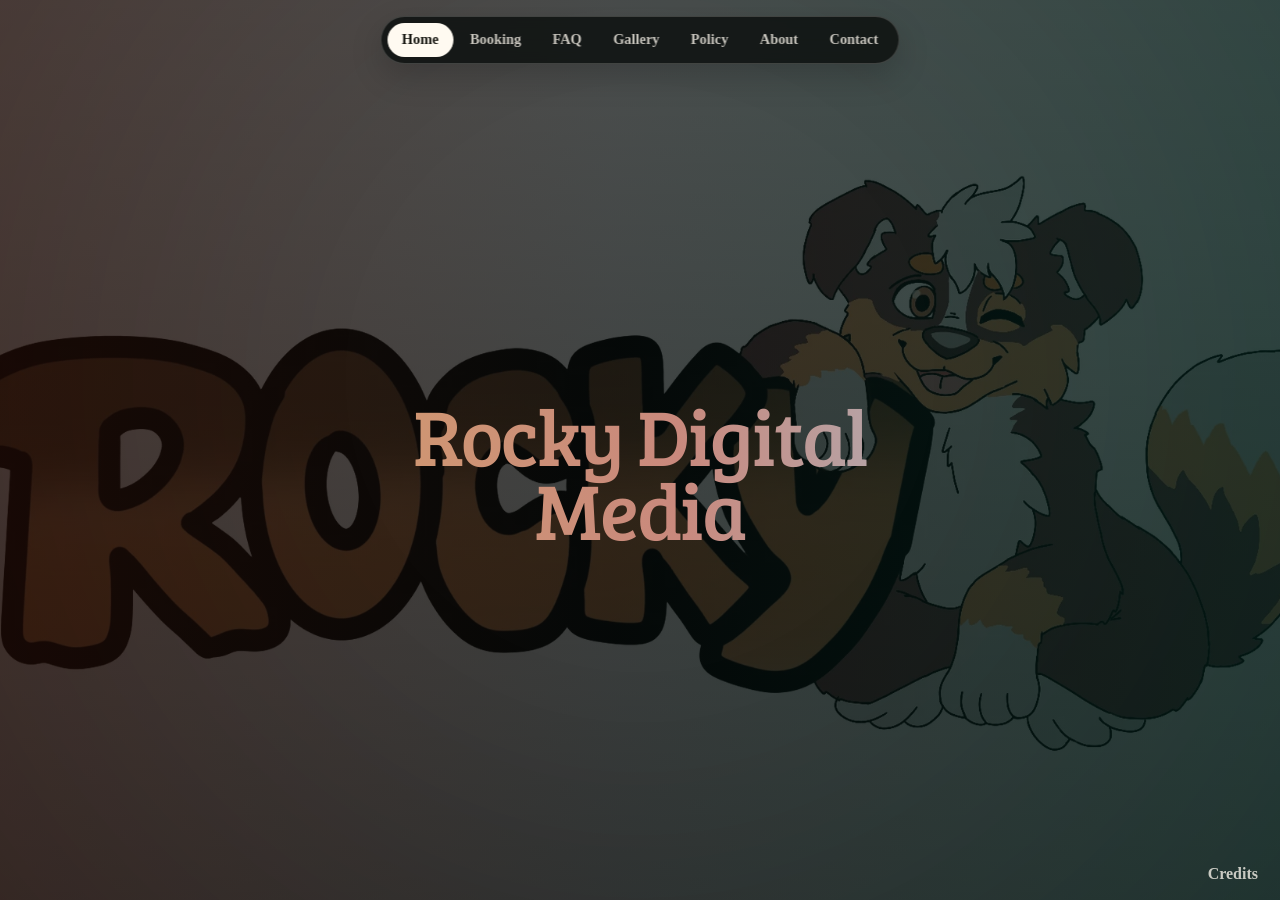
==== index.html @ cb26ac67 "Improve mobile layout and refresh gallery preview" ====
<!doctype html>
<html lang="en">
<head>
  <meta charset="utf-8">
  <meta name="viewport" content="width=device-width, initial-scale=1, viewport-fit=cover">
  <title>Rocky Digital Media</title>
  <meta name="description" content="This site is used for booking, contacting, and showing some of Rocky's best photos!">
  <meta name="theme-color" content="#101817">
  <link rel="icon" type="image/png" sizes="256x256" href="assets/favicon.png">
  <link rel="apple-touch-icon" href="assets/favicon.png">
  <link rel="preconnect" href="https://fonts.googleapis.com">
  <link rel="preconnect" href="https://fonts.gstatic.com" crossorigin>
  <link href="https://fonts.googleapis.com/css2?family=Bree+Serif&display=swap" rel="stylesheet">

  <meta property="og:title" content="Rocky Digital Media | Furry Convention Photography">
  <meta property="og:description" content="This site is used for booking, contacting, and showing some of Rocky's best photos!">
  <meta property="og:type" content="website">
  <meta property="og:url" content="https://www.rockydigitalmedia.com/">
  <meta property="og:site_name" content="Rocky Digital Media">
  <meta property="og:image" content="https://www.rockydigitalmedia.com/assets/social-preview-ios.jpg">
  <meta property="og:image:url" content="https://www.rockydigitalmedia.com/assets/social-preview-ios.jpg">
  <meta property="og:image:secure_url" content="https://www.rockydigitalmedia.com/assets/social-preview-ios.jpg">
  <meta property="og:image:type" content="image/jpeg">
  <meta property="og:image:width" content="1200">
  <meta property="og:image:height" content="630">
  <meta property="og:image:alt" content="Rocky Digital Media - furry convention photography">

  <meta name="twitter:card" content="summary_large_image">
  <meta name="twitter:title" content="Rocky Digital Media | Furry Convention Photography">
  <meta name="twitter:description" content="This site is used for booking, contacting, and showing some of Rocky's best photos!">
  <meta name="twitter:image" content="https://www.rockydigitalmedia.com/assets/social-preview-ios.jpg">
  <meta name="twitter:image:alt" content="Rocky Digital Media - furry convention photography">
  <link rel="image_src" href="https://www.rockydigitalmedia.com/assets/social-preview-ios.jpg">
  <link rel="preload" href="assets/tab-bg-home.webp" as="image" type="image/webp">
  <link rel="stylesheet" href="styles.css?v=20260810-1">
</head>
<body data-active-tab="home">
  <nav class="tabs" aria-label="Main sections">
    <a class="tab" href="#home" data-tab-link="home">Home</a>
    <a class="tab" href="#booking" data-tab-link="booking">Booking</a>
    <a class="tab" href="#faq" data-tab-link="faq">FAQ</a>
    <a class="tab" href="#gallery" data-tab-link="gallery">Gallery</a>
    <a class="tab" href="#policy" data-tab-link="policy">Policy</a>
    <a class="tab" href="#about" data-tab-link="about">About</a>
    <a class="tab" href="#contact" data-tab-link="contact">Contact</a>
  </nav>

  <main>
    <section class="panel hero-panel active" id="home" data-tab-panel="home" aria-labelledby="home-title">
      <h1 id="home-title">Rocky Digital Media</h1>
    </section>

    <section class="panel booking-panel" id="booking" data-tab-panel="booking" aria-label="Booking">
      <form class="booking-form" id="booking-form" action="https://formspree.io/f/xojoqobk" method="post">
        <input type="hidden" name="_subject" value="New Rocky Digital Media booking request">

        <div class="form-grid">
          <label>
            <span>First name</span>
            <input type="text" name="firstName" autocomplete="given-name" required>
          </label>

          <label>
            <span>Fursona name</span>
            <input type="text" name="fursonaName" autocomplete="nickname" required>
          </label>

          <label>
            <span>Preferred contact method</span>
            <select name="contactMethod" id="contact-method" required>
              <option value="" selected disabled>Select one method</option>
              <option value="email">Email</option>
              <option value="telegram">Telegram</option>
              <option value="discord">Discord</option>
            </select>
          </label>

          <label>
            <span>Species</span>
            <select name="species" required>
              <option value="" selected disabled>Select a species</option>
              <optgroup label="Canines">
                <option>Wolf</option>
                <option>Fox</option>
                <option>Dog</option>
                <option>Coyote</option>
                <option>Jackal</option>
                <option>African wild dog</option>
                <option>Werewolf</option>
              </optgroup>
              <optgroup label="Felines">
                <option>Cat</option>
                <option>Tiger</option>
                <option>Lion</option>
                <option>Snow leopard</option>
                <option>Leopard</option>
                <option>Cheetah</option>
                <option>Lynx</option>
                <option>Bobcat</option>
                <option>Panther</option>
              </optgroup>
              <optgroup label="Other mammals">
                <option>Deer</option>
                <option>Hyena</option>
                <option>Rabbit</option>
                <option>Bear</option>
                <option>Raccoon</option>
                <option>Otter</option>
                <option>Red panda</option>
                <option>Skunk</option>
                <option>Horse</option>
                <option>Bull</option>
                <option>Goat</option>
                <option>Cow</option>
                <option>Bat</option>
                <option>Ferret</option>
                <option>Mouse</option>
                <option>Rat</option>
                <option>Kangaroo</option>
                <option>Squirrel</option>
                <option>Sheep</option>
                <option>Opossum</option>
              </optgroup>
              <optgroup label="Avian, aquatic, and reptile">
                <option>Bird</option>
                <option>Crow</option>
                <option>Raven</option>
                <option>Owl</option>
                <option>Hawk</option>
                <option>Shark</option>
                <option>Dolphin</option>
                <option>Orca</option>
                <option>Fish</option>
                <option>Reptile</option>
                <option>Snake</option>
                <option>Dinosaur</option>
                <option>Amphibian</option>
                <option>Insect</option>
              </optgroup>
              <optgroup label="Fantasy, identity, and original species">
                <option>Dragon</option>
                <option>Hybrid</option>
                <option>Shapeshifter</option>
                <option>Dutch Angel Dragon</option>
                <option>Protogen</option>
                <option>Phoenix</option>
                <option>Sergal</option>
                <option>Unicorn</option>
                <option>Gryphon</option>
                <option>Synth</option>
                <option>Avali</option>
                <option>Kobold</option>
                <option>Demon</option>
                <option>Alien</option>
                <option>Therian</option>
              </optgroup>
            </select>
          </label>

          <label id="contact-detail-field" hidden>
            <span id="contact-detail-label">Contact information</span>
            <input type="text" id="contact-detail" name="contactDetail" disabled required>
          </label>

          <label>
            <span>Convention</span>
            <select name="convention" id="convention-select" required>
              <option value="" selected disabled>Select a convention</option>
            </select>
          </label>

          <label class="form-wide">
            <span>Session ideas or notes</span>
            <textarea name="message" rows="4" placeholder="Tell me what kind of photos you’re interested in."></textarea>
          </label>
        </div>

        <button class="submit-button" id="booking-submit" type="submit">Send booking request</button>
        <output class="form-output" id="booking-output" aria-live="polite"></output>
      </form>
    </section>

    <section class="panel faq-panel" id="faq" data-tab-panel="faq" aria-label="Frequently asked questions">
      <div class="faq-shell">
        <header class="faq-heading">
          <h2>Frequently Asked Questions</h2>
          <p>You can find answers to commonly asked questions here. If you don’t see your question, feel free to email us!</p>
        </header>

        <div class="faq-list">
          <article class="faq-item">
            <h3>
              <button class="faq-question" id="faq-camera-question" type="button" aria-expanded="false" aria-controls="faq-camera-answer">
                <span>What camera do you use for your photos?</span>
                <span class="faq-icon" aria-hidden="true">+</span>
              </button>
            </h3>
            <div class="faq-answer" id="faq-camera-answer" role="region" aria-labelledby="faq-camera-question" hidden>
              <p>I use an iPhone 15 for some photos and now also use an iPhone 17 Pro Max. Better camera equipment is planned for the near future.</p>
            </div>
          </article>

          <article class="faq-item">
            <h3>
              <button class="faq-question" id="faq-pricing-question" type="button" aria-expanded="false" aria-controls="faq-pricing-answer">
                <span>How much does a session cost?</span>
                <span class="faq-icon" aria-hidden="true">+</span>
              </button>
            </h3>
            <div class="faq-answer" id="faq-pricing-answer" role="region" aria-labelledby="faq-pricing-question" hidden>
              <p>Session pricing may vary depending on the convention, session length, group size, location, and type of photography requested. Any pricing will be discussed and confirmed before the session is booked.</p>
            </div>
          </article>

          <article class="faq-item">
            <h3>
              <button class="faq-question" id="faq-group-question" type="button" aria-expanded="false" aria-controls="faq-group-answer">
                <span>Can I book a group photography session?</span>
                <span class="faq-icon" aria-hidden="true">+</span>
              </button>
            </h3>
            <div class="faq-answer" id="faq-group-answer" role="region" aria-labelledby="faq-group-question" hidden>
              <p>Yes! Group photography sessions are welcome. When booking, include the approximate number of people or fursuiters so enough time and space can be planned. Larger groups may require a longer session.</p>
            </div>
          </article>

          <article class="faq-item">
            <h3>
              <button class="faq-question" id="faq-location-question" type="button" aria-expanded="false" aria-controls="faq-location-answer">
                <span>Where do photography sessions take place?</span>
                <span class="faq-icon" aria-hidden="true">+</span>
              </button>
            </h3>
            <div class="faq-answer" id="faq-location-answer" role="region" aria-labelledby="faq-location-question" hidden>
              <p>Sessions normally take place in public convention areas or at an agreed-upon location near the convention. Indoor or outdoor locations may be used depending on convention rules, weather, lighting, accessibility, and everyone’s comfort.</p>
            </div>
          </article>

          <article class="faq-item">
            <h3>
              <button class="faq-question" id="faq-fursuit-question" type="button" aria-expanded="false" aria-controls="faq-fursuit-answer">
                <span>Can I book without owning a fursuit?</span>
                <span class="faq-icon" aria-hidden="true">+</span>
              </button>
            </h3>
            <div class="faq-answer" id="faq-fursuit-answer" role="region" aria-labelledby="faq-fursuit-question" hidden>
              <p>Absolutely. A fursuit is not required—we welcome everyone, with or without a fursuit!</p>
            </div>
          </article>

          <article class="faq-item">
            <h3>
              <button class="faq-question" id="faq-cancellation-question" type="button" aria-expanded="false" aria-controls="faq-cancellation-answer">
                <span>What happens if a convention is cancelled or rescheduled?</span>
                <span class="faq-icon" aria-hidden="true">+</span>
              </button>
            </h3>
            <div class="faq-answer" id="faq-cancellation-answer" role="region" aria-labelledby="faq-cancellation-question" hidden>
              <p>If a convention is cancelled, rescheduled, or moved, affected bookings will be reviewed. Rocky Digital Media will contact you through your selected contact method to discuss rescheduling, transferring, or cancelling the session.</p>
            </div>
          </article>
        </div>
      </div>
    </section>
    <section class="panel gallery-panel" id="gallery" data-tab-panel="gallery" aria-label="Gallery">
      <div class="furtrack-grid" id="furtrack-grid" aria-label="Gallery photographs"></div>
      <p class="gallery-disclaimer">These photos were taken and are managed by RockyTheDog through Furtrack.</p>

      <div class="gallery-lightbox" id="gallery-lightbox" role="dialog" aria-modal="true" aria-label="Expanded gallery photograph" hidden>
        <button class="gallery-lightbox-close" id="gallery-lightbox-close" type="button" aria-label="Close expanded photograph">&times;</button>
        <button class="gallery-lightbox-arrow gallery-lightbox-previous" id="gallery-lightbox-previous" type="button" aria-label="View previous photograph">&#8249;</button>
        <figure class="gallery-lightbox-stage">
          <img id="gallery-lightbox-image" src="" alt="" draggable="false">
          <span class="gallery-lightbox-copyright" aria-hidden="true">© Rocky Digital Media</span>
          <figcaption id="gallery-lightbox-counter" aria-live="polite"></figcaption>
        </figure>
        <button class="gallery-lightbox-arrow gallery-lightbox-next" id="gallery-lightbox-next" type="button" aria-label="View next photograph">&#8250;</button>
      </div>
    </section>
    <section class="panel policy-panel" id="policy" data-tab-panel="policy" aria-label="Photography policies">
      <div class="policy-zoom-controls" id="policy-zoom-controls" role="group" aria-label="Policy document zoom controls">
        <button id="policy-zoom-out" type="button" aria-label="Zoom out" disabled>&minus;</button>
        <output id="policy-zoom-level" aria-live="polite">100%</output>
        <button id="policy-zoom-in" type="button" aria-label="Zoom in">&plus;</button>
      </div>
      <p class="policy-pinch-hint">Pinch to zoom the policy pages.</p>
      <div class="policy-viewport" id="policy-viewport" role="region" aria-label="Zoomable photography policy document">
        <div class="policy-document" id="policy-document" role="document" aria-label="Rocky Digital Media Photography Session Information and Policies">
          <div class="policy-page-wrap">
            <img class="policy-page" src="assets/policy-page-1.png" alt="Photography policies, page 1 of 3" fetchpriority="high" draggable="false">
            <a class="policy-page-link" href="#home" aria-label="Open the Rocky Digital Media home page"></a>
          </div>
          <div class="policy-page-wrap">
            <img class="policy-page" src="assets/policy-page-2.png" alt="Photography policies, page 2 of 3" loading="lazy" draggable="false">
          </div>
          <div class="policy-page-wrap">
            <img class="policy-page" src="assets/policy-page-3.png" alt="Photography policies, page 3 of 3" loading="lazy" draggable="false">
          </div>
        </div>
      </div>
    </section>
    <section class="panel about-panel" id="about" data-tab-panel="about" aria-label="About">
      <article class="about-shell">
        <header class="about-intro">
          <p class="about-lead"><strong>Hey! I’m Rocky, the photographer and creator behind Rocky Digital Media.</strong></p>
          <p class="about-summary">Rocky Digital Media is a furry-owned and operated photography and digital media project that grew from my love for photography, technology, and the furry community. I created it to capture the people, fursuits, creativity, friendships, and unforgettable moments that make conventions so special.</p>
          <p class="about-summary">For me, photography isn’t just about getting a good picture. It’s about capturing a moment and giving someone something they can look back on and remember.</p>
        </header>

        <div class="about-grid">
          <section class="about-card">
            <h3>Behind the Camera</h3>
            <p>Everyone is camera-shy at some point, so why not step into the spotlight and share your memories with friends—whether you just met or have been lifelong friends?</p>
            <p>Whether it’s your first convention, your second, or you’ve attended enough to lose count, my goal is to capture photos that feel genuine to you and your character—whether you’re showing off your fursuit, taking photos with friends, or simply being part of a group.</p>
            <p>I’m always improving my photography, trying new styles and techniques, and learning from every convention and session. Rocky Digital Media is still growing, and I’m excited to see where photography takes it next.</p>
          </section>

          <section class="about-card">
            <h3>What I Photograph</h3>
            <p>My photography currently focuses on fursuit portraits, convention coverage, group photos, and outdoor or location sessions at conventions I attend.</p>
            <p>As Rocky Digital Media grows, I hope to photograph more conventions, meet more people throughout the community, and continue experimenting with new photography and digital media projects.</p>
          </section>

          <section class="about-card">
            <h3>Part of the Community</h3>
            <p>Rocky Digital Media is proudly furry-owned and operated.</p>
            <p>One of my favourite things about the furry community is the creativity behind it. Artists, makers, performers, fursuiters, photographers, creators, and friends all help make conventions what they are.</p>
            <p>Being part of that community gives me the opportunity to photograph it from within—not just the suits and events, but the personalities, friendships, and memories behind them.</p>
            <p>At the end of the day, that’s what Rocky Digital Media is about:</p>
            <p class="about-motto">Creativity. Community. Memories.</p>
          </section>

          <section class="about-card">
            <h3>What’s Next?</h3>
            <p>Rocky Digital Media is continuing to grow. Right now, I’m focused on building a larger convention photography portfolio, photographing more conventions and community events, exploring new styles and techniques, creating new digital media projects, and continuing to improve as a photographer.</p>
            <p>There’s plenty more to come, and I’m looking forward to capturing more memories along the way.</p>
          </section>

          <section class="about-card copyright-card">
            <h3>Copyright &amp; Ownership</h3>
            <p><strong>© Rocky Digital Media. All rights reserved.</strong></p>
            <p>Rocky Digital Media, this website, and its original content are not offered for sale, ownership transfer, or trade.</p>
            <p>Original photography, branding, written content, and other original materials may not be copied, reproduced, distributed, or used without permission.</p>
            <p>If you believe Rocky Digital Media content has been copied or used without authorization, please report the suspected infringement through the appropriate platform or service, including GitHub when applicable.</p>
          </section>
        </div>

      </article>
    </section>
    <section class="panel contact-panel" id="contact" data-tab-panel="contact" aria-label="Contact">
      <form class="contact-form" id="contact-form" action="https://formspree.io/f/xwlelkke" method="post">
        <input type="hidden" name="_subject" value="New Rocky Digital Media contact message">
        <input type="hidden" name="formType" value="Contact page message">

        <div class="form-grid">
          <label>
            <span>Name</span>
            <input type="text" name="name" autocomplete="name" placeholder="Your name" required>
          </label>

          <label>
            <span>Email address</span>
            <input type="email" name="email" autocomplete="email" placeholder="you@example.com" required>
          </label>

          <label class="form-wide">
            <span>Subject</span>
            <input type="text" name="subject" placeholder="What is your message about?" required>
          </label>

          <label class="form-wide">
            <span>Message</span>
            <textarea name="message" rows="6" placeholder="How can Rocky Digital Media help?" required></textarea>
          </label>
        </div>

        <button class="submit-button" id="contact-submit" type="submit">Send message</button>
        <output class="form-output" id="contact-output" aria-live="polite"></output>
      </form>
    </section>
  </main>

  <button class="credits-trigger" id="credits-trigger" type="button" aria-label="Open website credits">Credits</button>
  <aside class="credits-panel" id="credits-panel" aria-label="Website credits">
    <div><strong>Site was made by RockyTheDog</strong><button id="credits-close" type="button" aria-label="Close website credits">&times;</button></div>
    <p class="credits-logo">Tab logo by <strong>River</strong> (@RivertheCat).</p>
    <p class="credits-artists">Artwork was created by Himi and Neptune.</p>
    <small class="credits-copyright">This site remains the rightful property of RockyTheDog (owner) and their company, <em>Rocky Digital Media</em>.</small>
  </aside>

  <script src="conventions.js"></script>
  <script src="furtrack-media.js?v=20260810-1"></script>
  <script src="app.js?v=20260809-4"></script>
</body>
</html>
---- styles.css ----
:root {
  --ink: #fffaf1;
  --muted: rgba(255, 250, 241, 0.76);
  --line: rgba(255, 250, 241, 0.19);
  --glass: rgba(12, 17, 16, 0.78);
  --field: rgba(2, 5, 4, 0.42);
  --accent: #f3c66b;
  --font-body: Georgia, "Times New Roman", serif;
  --font-title: "Bree Serif", Georgia, serif;
  --font-home-title: "Bree Serif", Georgia, serif;
}

* { box-sizing: border-box; }
html { min-height: 100%; -webkit-text-size-adjust: 100%; }
body {
  --page-background: url("assets/tab-bg-home.webp");
  --page-background-position: center;
  --page-background-size: cover;
  min-height: 100vh;
  min-height: 100svh;
  margin: 0;
  color: var(--ink);
  font-family: var(--font-body);
  overflow-x: hidden;
  background-color: #050505;
  background-image:
    linear-gradient(90deg, rgba(40, 16, 9, 0.66), rgba(8, 14, 13, 0.58) 48%, rgba(4, 39, 33, 0.67)),
    linear-gradient(rgba(0, 0, 0, 0.34), rgba(0, 0, 0, 0.57)),
    var(--page-background);
  background-position: center, center, var(--page-background-position);
  background-size: cover, cover, var(--page-background-size);
  background-attachment: fixed;
  background-repeat: no-repeat;
}
body[data-active-tab="home"] { --page-background: url("assets/tab-bg-home.webp"); --page-background-position: center; --page-background-size: cover; }
body[data-active-tab="booking"],
body[data-active-tab="faq"],
body[data-active-tab="gallery"],
body[data-active-tab="contact"] {
  background-color: #fff;
  background-image: linear-gradient(#fff, #fff);
}
body[data-active-tab="booking"]::before,
body[data-active-tab="faq"]::before,
body[data-active-tab="gallery"]::before,
body[data-active-tab="contact"]::before { background: none; }
body[data-active-tab="faq"] .faq-panel {
  --ink: #211a16;
  --muted: rgba(33, 26, 22, 0.74);
  --line: rgba(33, 26, 22, 0.24);
  color: var(--ink);
}
body[data-active-tab="booking"] .credits-trigger,
body[data-active-tab="faq"] .credits-trigger,
body[data-active-tab="gallery"] .credits-trigger,
body[data-active-tab="contact"] .credits-trigger { color: #3b302a; }
body[data-active-tab="gallery"] .gallery-disclaimer { color: rgba(33, 26, 22, 0.68); }
body[data-active-tab="policy"],
body[data-active-tab="about"] { --page-background: linear-gradient(#050505, #050505); --page-background-position: center; --page-background-size: cover; }
body::before {
  content: "";
  position: fixed;
  inset: 0;
  pointer-events: none;
  background: radial-gradient(circle at 50% 42%, transparent 0 18rem, rgba(0, 0, 0, 0.18) 54rem);
}
body.lightbox-open { overflow: hidden; }
body.lightbox-open .gallery-panel { animation: none; transform: none; }
a { color: inherit; }
button, input, select, textarea { font: inherit; }
img { max-width: 100%; }
[hidden] { display: none !important; }

.tabs {
  position: fixed;
  z-index: 20;
  top: 1rem;
  left: 50%;
  display: flex;
  gap: 0.12rem;
  max-width: calc(100vw - 1.5rem);
  padding: 0.35rem;
  border: 1px solid var(--line);
  border-radius: 999px;
  background: rgba(13, 16, 15, 0.84);
  transform: translateX(-50%);
  transition: transform 220ms ease;
  box-shadow: 0 0.75rem 2rem rgba(0, 0, 0, 0.18);
  -webkit-backdrop-filter: blur(16px);
  backdrop-filter: blur(16px);
  will-change: transform;
}
.tabs.scroll-hidden { transform: translate(-50%, calc(-100% - 2rem)); }
.tab {
  min-height: 2.15rem;
  display: grid;
  place-items: center;
  padding: 0 0.92rem;
  border-radius: 999px;
  color: var(--muted);
  font-size: 0.9rem;
  font-weight: 900;
  text-decoration: none;
  white-space: nowrap;
  transition: background 180ms ease, color 180ms ease, transform 180ms ease;
}
.tab:hover { color: var(--ink); transform: translateY(-1px); }
.tab.active { color: #171712; background: var(--ink); }

main { position: relative; z-index: 1; }
.panel {
  min-height: 100vh;
  min-height: 100svh;
  width: 100%;
  display: none;
  align-items: center;
  justify-items: center;
  padding: 5.75rem clamp(1rem, 5vw, 4rem) 3rem;
  animation: panel-in 300ms ease both;
}
.panel.active { display: grid; }
.hero-panel { text-align: center; }
.hero-panel h1 {
  max-width: 15ch;
  margin: 0;
  color: #d19a6f;
  font-family: var(--font-home-title);
  font-size: clamp(3rem, 6.25vw, 5.4rem);
  font-weight: 400;
  line-height: 0.92;
  letter-spacing: -0.025em;
  text-wrap: balance;
}
.empty-panel { min-height: 100vh; min-height: 100svh; }

.faq-panel { align-content: center; }
.faq-shell {
  width: min(50rem, 100%);
  display: grid;
  gap: 1.85rem;
  padding: clamp(1.2rem, 4vw, 2rem);
  border: 0;
  background: transparent;
  box-shadow: none;
  backdrop-filter: none;
}
.faq-heading { display: grid; gap: 1.15rem; padding-inline: 0.5rem; text-align: center; }
.faq-heading h2 { margin: 0; font-family: var(--font-title); font-size: clamp(2rem, 5vw, 3.5rem); line-height: 1.08; }
.faq-heading p { max-width: 42rem; margin: 0 auto; color: var(--muted); font: 700 0.9rem/1.55 var(--font-body); }
.faq-list { display: grid; gap: 0.65rem; }
.faq-item { overflow: hidden; border: 1px solid var(--line); border-radius: 0.7rem; background: transparent; }
.faq-item h3 { margin: 0; }
.faq-question {
  width: 100%;
  display: flex;
  justify-content: space-between;
  align-items: center;
  gap: 1rem;
  padding: 1rem;
  border: 0;
  color: var(--ink);
  background: transparent;
  font: 800 1rem/1.4 var(--font-body);
  text-align: left;
  cursor: pointer;
}
.faq-question:focus-visible { outline: 3px solid var(--accent); outline-offset: 4px; }
.faq-icon { color: var(--accent); font-size: 1.4rem; line-height: 1; transition: transform 180ms ease; }
.faq-question[aria-expanded="true"] .faq-icon { transform: rotate(45deg); }
.faq-answer { padding: 0 3.4rem 1rem 1rem; }
.faq-answer p { margin: 0; color: var(--muted); font: 700 0.9rem/1.6 var(--font-body); }

.gallery-panel { align-content: center; gap: 1.25rem; }
.furtrack-grid { display: grid; grid-template-columns: repeat(4, minmax(0, 1fr)); gap: 0.75rem; width: min(70rem, 100%); }
.furtrack-card {
  position: relative;
  margin: 0;
  aspect-ratio: 1;
  overflow: hidden;
  border: 1px solid var(--line);
  border-radius: 0.75rem;
  background: var(--glass);
}
.furtrack-open { position: relative; width: 100%; height: 100%; display: block; padding: 0; border: 0; color: inherit; background: transparent; cursor: zoom-in; }
.furtrack-open:focus-visible { outline: 3px solid var(--accent); outline-offset: -3px; }
.furtrack-grid img { width: 100%; height: 100%; display: block; object-fit: cover; }
.furtrack-watermark { position: absolute; right: 0.45rem; bottom: 0.4rem; padding: 0.2rem 0.35rem; border-radius: 0.25rem; color: rgba(255, 255, 255, 0.88); background: rgba(0, 0, 0, 0.48); font-size: 0.58rem; font-weight: 800; letter-spacing: 0.02em; pointer-events: none; }
.furtrack-card.load-error::after { content: "Photograph unavailable"; position: absolute; inset: 0; display: grid; place-items: center; padding: 1rem; color: var(--muted); background: var(--glass); text-align: center; pointer-events: none; }
.gallery-disclaimer { width: min(56rem, 100%); margin: 0; color: rgba(219, 219, 216, 0.68); font: 600 0.73rem/1.5 var(--font-body); text-align: center; }
.gallery-lightbox { position: fixed; z-index: 60; inset: 0; display: grid; place-items: center; padding: 4rem clamp(3.5rem, 8vw, 7rem); background: rgba(3, 6, 5, 0.93); -webkit-backdrop-filter: blur(14px); backdrop-filter: blur(14px); }
.gallery-lightbox-stage { position: relative; margin: 0; display: grid; place-items: center; }
.gallery-lightbox-stage img { display: block; max-width: min(82vw, 80rem); max-height: 82vh; border: 1px solid var(--line); border-radius: 0.75rem; object-fit: contain; background: #090d0c; box-shadow: 0 1.5rem 5rem rgba(0, 0, 0, 0.45); user-select: none; }
.gallery-lightbox-close,
.gallery-lightbox-arrow { position: fixed; z-index: 62; display: grid; place-items: center; border: 1px solid var(--line); border-radius: 999px; color: var(--ink); background: rgba(11, 15, 14, 0.82); cursor: pointer; }
.gallery-lightbox-close { top: 1rem; right: 1rem; width: 2.8rem; height: 2.8rem; font-size: 1.8rem; }
.gallery-lightbox-arrow { top: 50%; width: 3.4rem; height: 3.4rem; font-size: 2.5rem; transform: translateY(-50%); }
.gallery-lightbox-arrow:hover,
.gallery-lightbox-close:hover { border-color: var(--accent); color: var(--accent); }
.gallery-lightbox-previous { left: 1.25rem; }
.gallery-lightbox-next { right: 1.25rem; }
.gallery-lightbox-copyright { position: absolute; z-index: 2; right: 0.75rem; bottom: 2.35rem; padding: 0.3rem 0.45rem; border-radius: 0.3rem; color: rgba(255, 255, 255, 0.9); background: rgba(0, 0, 0, 0.55); font-size: 0.7rem; pointer-events: none; user-select: none; }
.gallery-lightbox-stage figcaption { margin-top: 0.65rem; color: var(--muted); font-size: 0.8rem; text-align: center; }

.about-panel { align-items: start; overflow-y: auto; }
.about-shell {
  width: min(58rem, 100%);
  display: grid;
  gap: 0;
  margin-block: auto;
}
.about-intro {
  padding: clamp(1.2rem, 3vw, 2rem) 0 2rem;
  background: transparent;
}
.about-lead { max-width: 52rem; margin: 0.75rem 0 0; color: var(--muted); font: 700 clamp(0.95rem, 2vw, 1.08rem)/1.55 var(--font-body); }
.about-lead strong { color: var(--ink); }
.about-summary { max-width: 64rem; margin: 0.65rem 0 0; color: var(--muted); font: 700 0.9rem/1.58 var(--font-body); }
.about-grid { display: grid; grid-template-columns: 1fr; gap: 0.25rem; }
.about-card { min-height: 0; padding: 1.15rem 0; background: transparent; }
.about-card h3 { margin: 0 0 0.55rem; color: var(--ink); font-size: 1.15rem; }
.about-card p, .about-card li { color: var(--muted); font: 700 0.88rem/1.52 var(--font-body); }
.about-card p { margin: 0 0 0.7rem; }
.about-card p:last-child { margin-bottom: 0; }
.about-card strong { color: var(--ink); }
.about-card .about-motto {
  margin-top: 0.7rem;
  color: #d19a6f;
  letter-spacing: 0.04em;
}
@supports ((background-clip: text) or (-webkit-background-clip: text)) {
  .hero-panel h1,
  .about-card .about-motto {
    background: linear-gradient(90deg, #d19a6f 0%, #c9897d 28%, #a8b7c5 55%, #d19a6f 78%, #c9897d 100%);
    background-size: 200% 100%;
    background-position: 0% 50%;
    -webkit-background-clip: text;
    background-clip: text;
    -webkit-text-fill-color: transparent;
    color: transparent;
    animation: aussie-motto-colour-flow 5.5s ease-in-out infinite alternate;
  }
}
.copyright-card p { font-size: 0.76rem; line-height: 1.55; }
.about-closing { display: flex; justify-content: space-between; gap: 1rem; align-items: center; padding: 1.5rem 0 0; background: transparent; font: 800 0.88rem/1.4 var(--font-body); }
.about-closing p { margin: 0; color: var(--muted); }
.about-closing strong { color: var(--accent); white-space: nowrap; }
.policy-panel { align-content: start; align-items: start; justify-items: center; gap: 0.75rem; }
.policy-zoom-controls {
  display: flex;
  align-items: center;
  justify-content: center;
  gap: 0.45rem;
  padding: 0.3rem;
  border: 1px solid var(--line);
  border-radius: 999px;
  background: var(--glass);
  box-shadow: 0 0.65rem 2rem rgba(0, 0, 0, 0.2);
  -webkit-backdrop-filter: blur(16px);
  backdrop-filter: blur(16px);
}
.policy-zoom-controls button {
  width: 2.4rem;
  height: 2.4rem;
  border: 0;
  border-radius: 50%;
  color: var(--ink);
  background: rgba(255, 250, 241, 0.1);
  font-size: 1.25rem;
  font-weight: 900;
  cursor: pointer;
}
.policy-zoom-controls button:hover:not(:disabled) { background: rgba(255, 250, 241, 0.18); }
.policy-zoom-controls button:disabled { color: rgba(255, 250, 241, 0.35); cursor: default; }
.policy-zoom-controls output { min-width: 3.5rem; color: var(--ink); font: 800 0.78rem/1 var(--font-body); text-align: center; }
.policy-pinch-hint { display: none; margin: 0; color: var(--muted); font-size: 0.78rem; text-align: center; }
.policy-viewport {
  width: 100%;
  overflow-x: auto;
  overflow-y: visible;
  overscroll-behavior-inline: contain;
  scrollbar-color: var(--accent) rgba(2, 5, 4, 0.3);
}
.policy-document {
  width: 100%;
  display: grid;
  justify-items: center;
  gap: clamp(0.75rem, 2vw, 1.25rem);
  margin-inline: auto;
}
.policy-page-wrap { position: relative; width: auto; }
.policy-page {
  width: 100%;
  height: auto;
  max-width: none;
  max-height: none;
  display: block;
  border-radius: 0.35rem;
  background: #fff;
  box-shadow: 0 1.1rem 3rem rgba(0, 0, 0, 0.28);
  object-fit: contain;
  -webkit-user-select: none;
  user-select: none;
}
.policy-page-link {
  position: absolute;
  z-index: 2;
  left: 58.75%;
  top: 38.7%;
  width: 22.15%;
  height: 2.2%;
  border-radius: 0.15rem;
}
.policy-page-link:hover { background: rgba(0, 102, 204, 0.12); outline: 1px solid rgba(0, 102, 204, 0.42); }
.policy-page-link:focus-visible { outline: 3px solid var(--accent); outline-offset: 2px; }
.booking-panel { align-content: center; }
.contact-panel { align-content: center; }
.booking-form,
.contact-form {
  width: min(58rem, 100%);
  display: grid;
  gap: 1rem;
  padding: clamp(1rem, 3vw, 1.75rem);
  border: 1px solid var(--line);
  border-radius: 1rem;
  background: var(--glass);
  box-shadow: 0 1.25rem 4rem rgba(0, 0, 0, 0.28);
  -webkit-backdrop-filter: blur(16px);
  backdrop-filter: blur(16px);
}
.contact-form { width: min(42rem, 100%); }
.form-grid { display: grid; grid-template-columns: repeat(2, minmax(0, 1fr)); gap: 0.85rem; }
label { display: grid; gap: 0.42rem; }
label > span { color: var(--ink); font: 800 0.88rem/1.2 var(--font-body); }
input, select, textarea {
  width: 100%;
  min-height: 3rem;
  border: 1px solid rgba(255, 250, 241, 0.25);
  border-radius: 0.6rem;
  padding: 0.75rem 0.8rem;
  color: var(--ink);
  background: var(--field);
  outline: none;
}
textarea { min-height: 6.5rem; resize: vertical; }
input:focus, select:focus, textarea:focus { border-color: var(--accent); box-shadow: 0 0 0 3px rgba(243, 198, 107, 0.15); }
select option, select optgroup { color: var(--ink); background: #121716; }
.form-wide { grid-column: 1 / -1; }
.submit-button {
  justify-self: center;
  min-height: 3rem;
  border: 0;
  border-radius: 999px;
  padding: 0 1.35rem;
  color: #1b170f;
  background: var(--accent);
  font-weight: 900;
  cursor: pointer;
}
.submit-button:hover { filter: brightness(1.06); }
.submit-button:disabled { cursor: wait; filter: grayscale(0.25); opacity: 0.72; }
.form-output:empty { display: none; }
.form-output {
  display: grid;
  grid-template-columns: 1fr;
  gap: 0.45rem 1rem;
  padding: 1rem;
  border: 1px solid var(--accent);
  border-radius: 0.65rem;
  background: rgba(243, 198, 107, 0.08);
  color: var(--muted);
  font: 700 0.86rem/1.35 var(--font-body);
}
.form-output strong { grid-column: 1 / -1; color: var(--ink); font-size: 1rem; }
.form-output.error { border-color: #ef8f8f; background: rgba(239, 143, 143, 0.09); }

.credits-trigger { position: fixed; z-index: 30; right: 1rem; bottom: 1rem; border: 0; color: var(--muted); background: transparent; font-weight: 900; cursor: pointer; }
.credits-panel { position: fixed; z-index: 31; right: 1rem; bottom: 3.6rem; width: min(18rem, calc(100vw - 2rem)); display: none; padding: 0.85rem 1rem; border: 1px solid var(--line); border-radius: 0.7rem; background: rgba(11, 15, 14, 0.94); box-shadow: 0 1rem 3rem rgba(0, 0, 0, 0.35); }
.credits-panel.open { display: block; }
.credits-panel div { display: flex; justify-content: space-between; align-items: center; }
.credits-panel button { border: 0; color: var(--ink); background: transparent; font-size: 1.5rem; cursor: pointer; }
.credits-logo { margin: 0.65rem 0 0; color: var(--muted); font-size: 0.82rem; line-height: 1.45; }
.credits-logo strong { padding: 0.06rem 0.2rem; border-radius: 0.2rem; color: #1f4d78; background: #e8eef5; }
.credits-artists { margin: 0.55rem 0 0; color: var(--muted); font-size: 0.78rem; line-height: 1.45; }
.credits-copyright { display: block; margin: 0.65rem 0 0; color: var(--muted); font-size: 0.7rem; line-height: 1.5; }

@keyframes panel-in { from { opacity: 0; transform: translateY(7px); } to { opacity: 1; transform: none; } }
@keyframes aussie-motto-colour-flow { from { background-position: 0% 50%; } to { background-position: 100% 50%; } }

@supports not (aspect-ratio: 1 / 1) {
  .furtrack-card { height: 0; padding-bottom: 100%; }
  .furtrack-open { position: absolute; top: 0; right: 0; bottom: 0; left: 0; height: auto; }
}

@media (max-width: 900px) {
  body { background-attachment: scroll; }
  .tab { min-height: 2.75rem; }
  .panel { padding-inline: clamp(1rem, 3vw, 2rem); }
  .furtrack-grid { grid-template-columns: repeat(3, minmax(0, 1fr)); }
  .gallery-lightbox { padding-inline: clamp(3rem, 7vw, 5rem); }
  .policy-zoom-controls button { width: 2.75rem; height: 2.75rem; }
  .credits-trigger { min-height: 2.75rem; padding: 0.65rem; }
}

@media (max-width: 900px), (hover: none) and (pointer: coarse) {
  body { background-attachment: scroll; }
  body[data-active-tab="home"] { --page-background-position: center; --page-background-size: contain; }
  .tab { min-height: 2.75rem; }
  .credits-trigger { min-height: 2.75rem; padding: 0.65rem; }
  .policy-zoom-controls { display: none; }
  .policy-pinch-hint { display: block; }
  .policy-viewport { touch-action: pan-x pan-y; }
}

@media (max-width: 720px) {
  .tabs {
    top: calc(0.5rem + env(safe-area-inset-top));
    right: max(0.5rem, env(safe-area-inset-right));
    left: max(0.5rem, env(safe-area-inset-left));
    width: auto;
    max-width: none;
    display: grid;
    grid-template-columns: repeat(8, minmax(0, 1fr));
    gap: 0.2rem;
    overflow: visible;
    border-radius: 1.15rem;
    touch-action: manipulation;
    transform: none;
  }
  .tabs.scroll-hidden { transform: translateY(calc(-100% - 2rem)); }
  .tab {
    grid-column: span 2;
    min-width: 0;
    min-height: 2.65rem;
    padding-inline: 0.25rem;
    font-size: 0.8rem;
    touch-action: manipulation;
  }
  .tab:nth-child(5) { grid-column: 2 / span 2; }
  .panel {
    min-width: 0;
    padding-top: calc(7.25rem + env(safe-area-inset-top));
    padding-right: max(0.75rem, env(safe-area-inset-right));
    padding-bottom: calc(4.75rem + env(safe-area-inset-bottom));
    padding-left: max(0.75rem, env(safe-area-inset-left));
  }
  .booking-panel, .contact-panel { align-content: start; }
  .booking-form, .contact-form { gap: 0.85rem; padding: 0.9rem; border-radius: 0.8rem; }
  .form-grid { grid-template-columns: 1fr; }
  input, select, textarea { min-height: 3.1rem; font-size: 1rem; }
  textarea { min-height: 7rem; }
  .submit-button { width: min(100%, 20rem); min-height: 3.1rem; }
  .faq-shell { gap: 1.5rem; padding: 1rem 0.15rem; }
  .faq-heading { gap: 1rem; padding-inline: 0.25rem; }
  .faq-heading h2 { font-size: clamp(2rem, 10vw, 2.75rem); }
  .hero-panel h1 { max-width: 13ch; font-size: clamp(2.5rem, 12vw, 3.5rem); }
  .faq-question { min-height: 3.25rem; gap: 0.75rem; padding: 0.9rem; }
  .faq-icon { flex: 0 0 auto; }
  .faq-answer { padding: 0 0.9rem 1rem; }
  .furtrack-grid { grid-template-columns: repeat(2, minmax(0, 1fr)); }
  .furtrack-grid { gap: 0.55rem; }
  .furtrack-card { border-radius: 0.55rem; }
  .gallery-disclaimer { padding-inline: 0.35rem; }
  .about-grid { grid-template-columns: 1fr; }
  .about-intro { padding: 0.5rem 0 1rem; }
  .about-card { min-height: 0; }
  .about-card { padding: 0.95rem 0; }
  .about-card p, .about-card li { font-size: 0.94rem; line-height: 1.62; }
  .copyright-card p { font-size: 0.8rem; }
  .about-closing { align-items: flex-start; flex-direction: column; }
  .gallery-lightbox {
    padding-top: calc(4rem + env(safe-area-inset-top));
    padding-right: max(0.75rem, env(safe-area-inset-right));
    padding-bottom: calc(5.25rem + env(safe-area-inset-bottom));
    padding-left: max(0.75rem, env(safe-area-inset-left));
  }
  .gallery-lightbox-stage { width: 100%; max-width: 100%; }
  .gallery-lightbox-stage img { max-width: 100%; max-height: calc(100vh - 10rem); max-height: calc(100svh - 10rem); }
  .gallery-lightbox-close { top: calc(0.75rem + env(safe-area-inset-top)); right: max(0.75rem, env(safe-area-inset-right)); }
  .gallery-lightbox-arrow { width: 2.75rem; height: 2.75rem; font-size: 2rem; }
  .gallery-lightbox-arrow { top: auto; bottom: calc(1rem + env(safe-area-inset-bottom)); transform: none; }
  .gallery-lightbox-previous { left: calc(50% - 3.2rem); }
  .gallery-lightbox-next { right: calc(50% - 3.2rem); }
  .policy-panel { padding-inline: 0.35rem; }
  .policy-zoom-controls button { width: 2.75rem; height: 2.75rem; }
  .policy-viewport { -webkit-overflow-scrolling: touch; }
  .policy-document { gap: 0.6rem; }
  .policy-page { border-radius: 0.2rem; }
  .credits-trigger {
    right: max(0.5rem, env(safe-area-inset-right));
    bottom: max(0.5rem, env(safe-area-inset-bottom));
    min-height: 2.75rem;
    padding: 0.65rem;
  }
  .credits-panel {
    right: max(0.75rem, env(safe-area-inset-right));
    bottom: calc(4rem + env(safe-area-inset-bottom));
    width: min(18rem, calc(100vw - 1.5rem - env(safe-area-inset-left) - env(safe-area-inset-right)));
  }
}

@media (max-width: 380px) {
  .tab { padding-inline: 0.15rem; font-size: 0.76rem; }
  .panel { padding-right: max(0.6rem, env(safe-area-inset-right)); padding-left: max(0.6rem, env(safe-area-inset-left)); }
  .booking-form, .contact-form { padding: 0.78rem; }
  .faq-question { font-size: 0.94rem; }
}

@media (hover: none) and (pointer: coarse) {
  .credits-trigger {
    position: relative;
    right: auto;
    bottom: auto;
    display: block;
    width: max-content;
    margin: 0 max(0.5rem, env(safe-area-inset-right)) calc(0.5rem + env(safe-area-inset-bottom)) auto;
  }
}

@media (max-width: 900px) and (max-height: 500px) {
  .tabs {
    top: calc(0.35rem + env(safe-area-inset-top));
    right: auto;
    left: 50%;
    width: auto;
    max-width: calc(100vw - 1rem - env(safe-area-inset-left) - env(safe-area-inset-right));
    display: flex;
    gap: 0.1rem;
    overflow-x: auto;
    border-radius: 999px;
    transform: translateX(-50%);
    scrollbar-width: none;
    -webkit-overflow-scrolling: touch;
  }
  .tabs.scroll-hidden { transform: translate(-50%, calc(-100% - 2rem)); }
  .tabs::-webkit-scrollbar { display: none; }
  .tab,
  .tab:nth-child(5) {
    grid-column: auto;
    flex: 0 0 auto;
    min-height: 2.5rem;
    padding-inline: 0.65rem;
    font-size: 0.8rem;
  }
  .panel {
    padding-top: calc(4.6rem + env(safe-area-inset-top));
    padding-right: max(0.75rem, env(safe-area-inset-right));
    padding-bottom: calc(3.5rem + env(safe-area-inset-bottom));
    padding-left: max(0.75rem, env(safe-area-inset-left));
  }
  .gallery-lightbox-stage img { max-height: calc(100vh - 7.5rem); max-height: calc(100svh - 7.5rem); }
}

@media (prefers-reduced-motion: reduce) {
  *, *::before, *::after { animation-duration: 0.01ms !important; transition-duration: 0.01ms !important; }
  .hero-panel h1,
  .about-card .about-motto { animation: none; background-position: 50% 50%; }
}
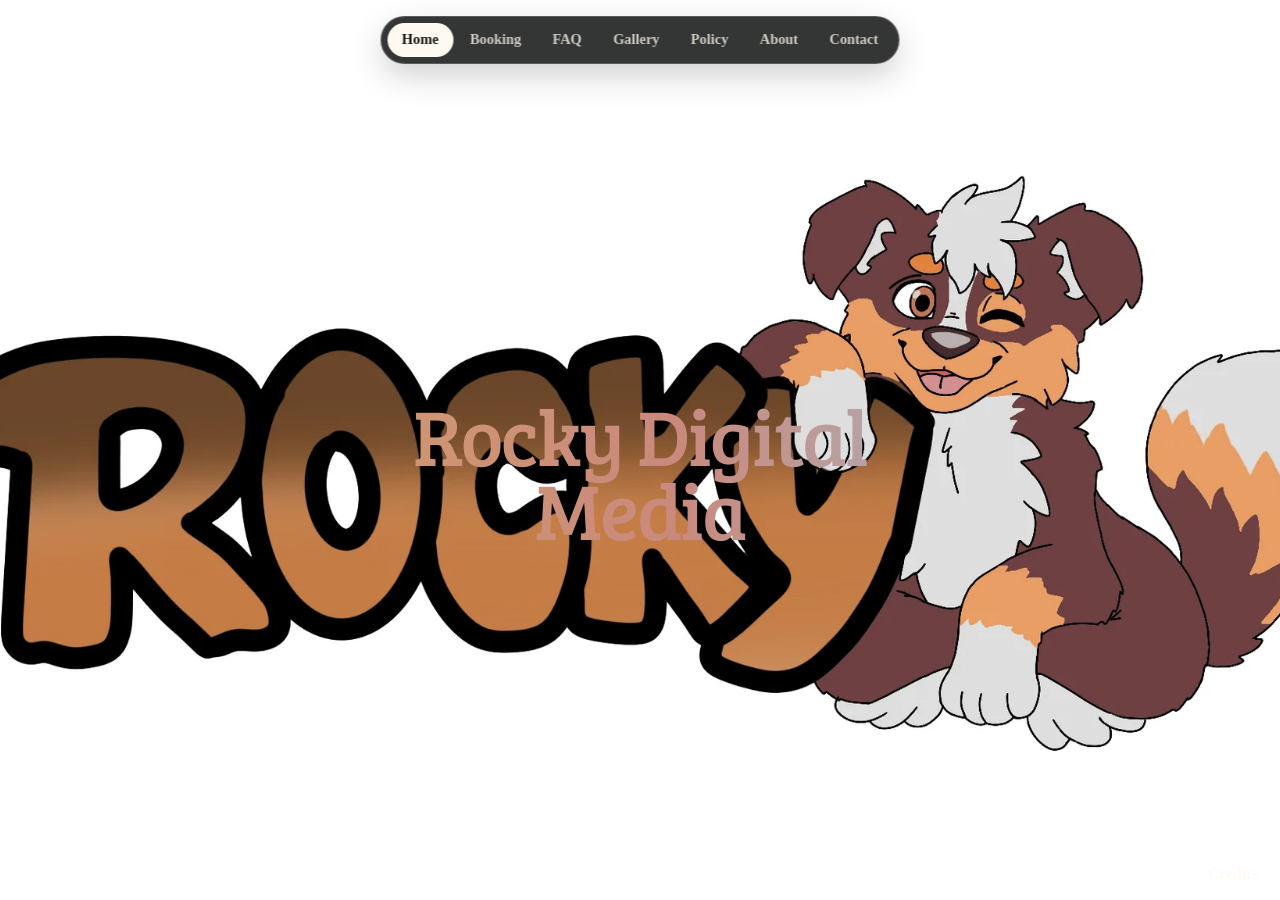
==== commit a55c19c9: "Improve gallery navigation and content readability" ====
--- a/index.html
+++ b/index.html
@@ -32,7 +32,7 @@
   <meta name="twitter:image:alt" content="Rocky Digital Media - furry convention photography">
   <link rel="image_src" href="https://www.rockydigitalmedia.com/assets/social-preview-ios.jpg">
   <link rel="preload" href="assets/tab-bg-home.webp" as="image" type="image/webp">
-  <link rel="stylesheet" href="styles.css?v=20260810-1">
+  <link rel="stylesheet" href="styles.css?v=20260831-1">
 </head>
 <body data-active-tab="home">
   <nav class="tabs" aria-label="Main sections">
@@ -264,7 +264,7 @@
     </section>
     <section class="panel gallery-panel" id="gallery" data-tab-panel="gallery" aria-label="Gallery">
       <div class="furtrack-grid" id="furtrack-grid" aria-label="Gallery photographs"></div>
-      <p class="gallery-disclaimer">These photos were taken and are managed by RockyTheDog through Furtrack.</p>
+      <p class="gallery-disclaimer">These photos were taken and are managed by RockyTheDog through <a href="https://www.furtrack.com/user/RockyTheDog/uploads" target="_blank" rel="noreferrer">Furtrack</a>.</p>
 
       <div class="gallery-lightbox" id="gallery-lightbox" role="dialog" aria-modal="true" aria-label="Expanded gallery photograph" hidden>
         <button class="gallery-lightbox-close" id="gallery-lightbox-close" type="button" aria-label="Close expanded photograph">&times;</button>
@@ -384,12 +384,12 @@
   <aside class="credits-panel" id="credits-panel" aria-label="Website credits">
     <div><strong>Site was made by RockyTheDog</strong><button id="credits-close" type="button" aria-label="Close website credits">&times;</button></div>
     <p class="credits-logo">Tab logo by <strong>River</strong> (@RivertheCat).</p>
-    <p class="credits-artists">Artwork was created by Himi and Neptune.</p>
+    <p class="credits-artists">Artwork was created by Neptune.</p>
     <small class="credits-copyright">This site remains the rightful property of RockyTheDog (owner) and their company, <em>Rocky Digital Media</em>.</small>
   </aside>
 
   <script src="conventions.js"></script>
   <script src="furtrack-media.js?v=20260810-1"></script>
-  <script src="app.js?v=20260809-4"></script>
+  <script src="app.js?v=20260831-1"></script>
 </body>
 </html>
--- a/styles.css
+++ b/styles.css
@@ -32,31 +32,24 @@
   background-attachment: fixed;
   background-repeat: no-repeat;
 }
-body[data-active-tab="home"] { --page-background: url("assets/tab-bg-home.webp"); --page-background-position: center; --page-background-size: cover; }
+body[data-active-tab="home"] {
+  --page-background: url("assets/tab-bg-home.webp");
+  --page-background-position: center;
+  --page-background-size: cover;
+  background-image: var(--page-background);
+  background-position: var(--page-background-position);
+  background-size: var(--page-background-size);
+}
 body[data-active-tab="booking"],
 body[data-active-tab="faq"],
 body[data-active-tab="gallery"],
+body[data-active-tab="policy"],
+body[data-active-tab="about"],
 body[data-active-tab="contact"] {
-  background-color: #fff;
-  background-image: linear-gradient(#fff, #fff);
-}
-body[data-active-tab="booking"]::before,
-body[data-active-tab="faq"]::before,
-body[data-active-tab="gallery"]::before,
-body[data-active-tab="contact"]::before { background: none; }
-body[data-active-tab="faq"] .faq-panel {
-  --ink: #211a16;
-  --muted: rgba(33, 26, 22, 0.74);
-  --line: rgba(33, 26, 22, 0.24);
-  color: var(--ink);
-}
-body[data-active-tab="booking"] .credits-trigger,
-body[data-active-tab="faq"] .credits-trigger,
-body[data-active-tab="gallery"] .credits-trigger,
-body[data-active-tab="contact"] .credits-trigger { color: #3b302a; }
-body[data-active-tab="gallery"] .gallery-disclaimer { color: rgba(33, 26, 22, 0.68); }
-body[data-active-tab="policy"],
-body[data-active-tab="about"] { --page-background: linear-gradient(#050505, #050505); --page-background-position: center; --page-background-size: cover; }
+  --page-background: none;
+  background-color: #050505;
+  background-image: linear-gradient(#050505, #050505);
+}
 body::before {
   content: "";
   position: fixed;
@@ -64,6 +57,7 @@
   pointer-events: none;
   background: radial-gradient(circle at 50% 42%, transparent 0 18rem, rgba(0, 0, 0, 0.18) 54rem);
 }
+body[data-active-tab="home"]::before { background: none; }
 body.lightbox-open { overflow: hidden; }
 body.lightbox-open .gallery-panel { animation: none; transform: none; }
 a { color: inherit; }
@@ -187,6 +181,9 @@
 .furtrack-watermark { position: absolute; right: 0.45rem; bottom: 0.4rem; padding: 0.2rem 0.35rem; border-radius: 0.25rem; color: rgba(255, 255, 255, 0.88); background: rgba(0, 0, 0, 0.48); font-size: 0.58rem; font-weight: 800; letter-spacing: 0.02em; pointer-events: none; }
 .furtrack-card.load-error::after { content: "Photograph unavailable"; position: absolute; inset: 0; display: grid; place-items: center; padding: 1rem; color: var(--muted); background: var(--glass); text-align: center; pointer-events: none; }
 .gallery-disclaimer { width: min(56rem, 100%); margin: 0; color: rgba(219, 219, 216, 0.68); font: 600 0.73rem/1.5 var(--font-body); text-align: center; }
+.gallery-disclaimer a { color: rgba(255, 250, 241, 0.9); font-weight: 700; text-decoration: underline; text-decoration-thickness: 1px; text-underline-offset: 0.16em; }
+.gallery-disclaimer a:hover { color: var(--accent); }
+.gallery-disclaimer a:focus-visible { border-radius: 0.15rem; outline: 2px solid var(--accent); outline-offset: 3px; }
 .gallery-lightbox { position: fixed; z-index: 60; inset: 0; display: grid; place-items: center; padding: 4rem clamp(3.5rem, 8vw, 7rem); background: rgba(3, 6, 5, 0.93); -webkit-backdrop-filter: blur(14px); backdrop-filter: blur(14px); }
 .gallery-lightbox-stage { position: relative; margin: 0; display: grid; place-items: center; }
 .gallery-lightbox-stage img { display: block; max-width: min(82vw, 80rem); max-height: 82vh; border: 1px solid var(--line); border-radius: 0.75rem; object-fit: contain; background: #090d0c; box-shadow: 0 1.5rem 5rem rgba(0, 0, 0, 0.45); user-select: none; }
@@ -201,7 +198,7 @@
 .gallery-lightbox-copyright { position: absolute; z-index: 2; right: 0.75rem; bottom: 2.35rem; padding: 0.3rem 0.45rem; border-radius: 0.3rem; color: rgba(255, 255, 255, 0.9); background: rgba(0, 0, 0, 0.55); font-size: 0.7rem; pointer-events: none; user-select: none; }
 .gallery-lightbox-stage figcaption { margin-top: 0.65rem; color: var(--muted); font-size: 0.8rem; text-align: center; }
 
-.about-panel { align-items: start; overflow-y: auto; }
+.about-panel { --muted: rgba(255, 250, 241, 0.86); align-items: start; overflow-y: auto; }
 .about-shell {
   width: min(58rem, 100%);
   display: grid;
@@ -212,14 +209,14 @@
   padding: clamp(1.2rem, 3vw, 2rem) 0 2rem;
   background: transparent;
 }
-.about-lead { max-width: 52rem; margin: 0.75rem 0 0; color: var(--muted); font: 700 clamp(0.95rem, 2vw, 1.08rem)/1.55 var(--font-body); }
+.about-lead { max-width: 52rem; margin: 0.75rem 0 0; color: var(--muted); font: 700 clamp(1.12rem, 2vw, 1.32rem)/1.6 var(--font-body); }
 .about-lead strong { color: var(--ink); }
-.about-summary { max-width: 64rem; margin: 0.65rem 0 0; color: var(--muted); font: 700 0.9rem/1.58 var(--font-body); }
+.about-summary { max-width: 64rem; margin: 0.8rem 0 0; color: var(--muted); font: 700 clamp(1rem, 1.4vw, 1.08rem)/1.7 var(--font-body); }
 .about-grid { display: grid; grid-template-columns: 1fr; gap: 0.25rem; }
 .about-card { min-height: 0; padding: 1.15rem 0; background: transparent; }
-.about-card h3 { margin: 0 0 0.55rem; color: var(--ink); font-size: 1.15rem; }
-.about-card p, .about-card li { color: var(--muted); font: 700 0.88rem/1.52 var(--font-body); }
-.about-card p { margin: 0 0 0.7rem; }
+.about-card h3 { margin: 0 0 0.65rem; color: var(--ink); font-size: clamp(1.25rem, 2vw, 1.45rem); line-height: 1.3; }
+.about-card p, .about-card li { color: var(--muted); font: 700 clamp(1rem, 1.35vw, 1.07rem)/1.7 var(--font-body); }
+.about-card p { margin: 0 0 0.85rem; }
 .about-card p:last-child { margin-bottom: 0; }
 .about-card strong { color: var(--ink); }
 .about-card .about-motto {
@@ -240,7 +237,7 @@
     animation: aussie-motto-colour-flow 5.5s ease-in-out infinite alternate;
   }
 }
-.copyright-card p { font-size: 0.76rem; line-height: 1.55; }
+.copyright-card p { font-size: 0.88rem; line-height: 1.65; }
 .about-closing { display: flex; justify-content: space-between; gap: 1rem; align-items: center; padding: 1.5rem 0 0; background: transparent; font: 800 0.88rem/1.4 var(--font-body); }
 .about-closing p { margin: 0; color: var(--muted); }
 .about-closing strong { color: var(--accent); white-space: nowrap; }
@@ -464,8 +461,8 @@
   .about-intro { padding: 0.5rem 0 1rem; }
   .about-card { min-height: 0; }
   .about-card { padding: 0.95rem 0; }
-  .about-card p, .about-card li { font-size: 0.94rem; line-height: 1.62; }
-  .copyright-card p { font-size: 0.8rem; }
+  .about-card p, .about-card li { font-size: 1rem; line-height: 1.7; }
+  .copyright-card p { font-size: 0.88rem; line-height: 1.65; }
   .about-closing { align-items: flex-start; flex-direction: column; }
   .gallery-lightbox {
     padding-top: calc(4rem + env(safe-area-inset-top));
